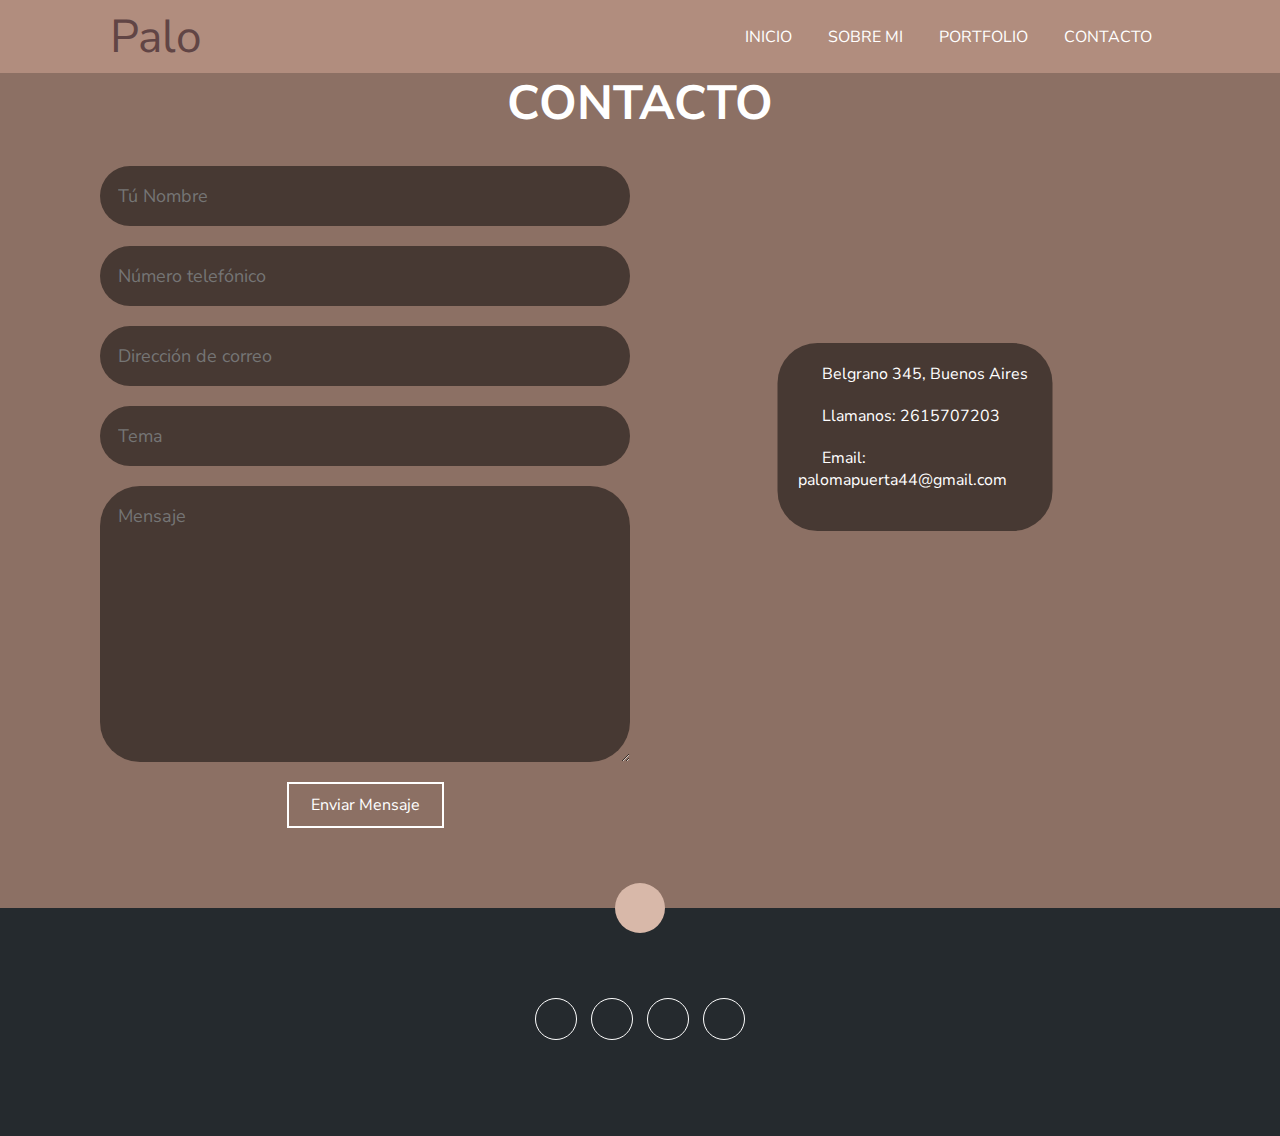
==== Pagina porfolio/contactos/index.html @ bccb288f "Add files via upload" ====
<!DOCTYPE html>
<html lang="es">
<head>
    <meta charset="UTF-8">
    <meta http-equiv="X-UA-Compatible" content="IE=edge">
    <meta name="viewport" content="width=device-width, initial-scale=1.0">
    <link rel="stylesheet" href="https://cdnjs.cloudflare.com/ajax/libs/font-awesome/6.1.2/css/all.min.css" integrity="sha512-1sCRPdkRXhBV2PBLUdRb4tMg1w2YPf37qatUFeS7zlBy7jJI8Lf4VHwWfZZfpXtYSLy85pkm9GaYVYMfw5BC1A==" crossorigin="anonymous" referrerpolicy="no-referrer" />
    <title>Portfolio</title>
    <link rel="stylesheet" href="../style.css">
</head>

<body>
    <!-- MENU ENCABEZADO -->
    <div class="contenedor-header">
        <header>
            <div class="logo">
                <a href="#">Palo </a>
                <img src="" alt="">
            </div>
            <nav id="nav">
                <ul>
                    <li><a href="/index.html" >INICIO</a></li>
                    <li><a href="/sobremi/index.html">SOBRE MI</a></li>
                    
                    <li><a href="/porfolio/index.html" >PORTFOLIO</a></li>
                    <li><a href="/contactos/index.html">CONTACTO</a></li>
                </ul>
            </nav>
            <div class="nav-responsive" onclick="mostrarOcultarMenu()">
                <i class="fa-solid fa-bars"></i> <!-- 3 lineas responsive -->
            </div>
        </header>
    </div>
    <!-- SECCION CONTACTO -->
    <section id="contacto" class="contacto">
        <div class="contenido-seccion">
            <h2>CONTACTO</h2>
            <div class="fila">
                <!-- Formulario -->
                <div class="col">
                    <input type="text" placeholder="Tú Nombre">
                    <input type="text" placeholder="Número telefónico">
                    <input type="text" placeholder="Dirección de correo">
                    <input type="text" placeholder="Tema">
                    <textarea name="" id="" cols="30" rows="10" placeholder="Mensaje"></textarea>
                    <button>
                        Enviar Mensaje<i class="fa-solid fa-paper-plane"></i>
                        <span class="overlay"></span>
                    </button>
                </div>
                <!-- Mapa -->
                <div class="col">
                    <img src="#" alt="">
                    <div class="info">
                        <ul>
                            <li>
                                <i class="fa-solid fa-location-dot"></i>
                                Belgrano 345, Buenos Aires
                            </li>
                            <li>
                                <i class="fa-solid fa-mobile-screen"></i>
                                Llamanos: 2615707203 
                            </li>
                            <li>
                                <i class="fa-solid fa-envelope"></i>
                                Email: palomapuerta44@gmail.com
                            </li>
                        </ul>
                    </div>
                </div>
            </div>
        </div>
    </section>

    <!-- footer -->
    <footer>
        <a href="#inicio" class="arriba">
            <i class="fa-solid fa-angles-up"></i>
        </a>
        <div class="redes">
            <a href="https://x.com/PalomaPuerta4?t=uo4NbCPd7Z5BEoThgg9GaA&s=09"><i class="fa-brands fa-twitter"></i></a>
            <a href="https://www.instagram.com/palo_puerta?igsh=MXNjbTdrZ3J2NDQ3eQ=="><i class="fa-brands fa-instagram"></i></a>
            <a href="https://web.telegram.org/a/#-1001224624669"><i class="fa-brands fa-telegram"></i></a>
            <a href="#"><i class="fa-brands fa-linkedin-in"></i></a>
        </div>
    </footer>

    <script src="java"></script>
</body>
</html>
---- Pagina porfolio/style.css ----
@import url('https://fonts.googleapis.com/css2?family=Nunito+Sans:ital,opsz,wght@0,6..12,200..1000;1,6..12,200..1000&display=swap');

*{
    box-sizing: border-box;
    font-family: "Nunito Sans", sans-serif;
    margin: 0;
    padding: 0;
}
html{
    /* me permite deslizar cuando hago clic en los links del menu */
    scroll-behavior: smooth;
}
/* MENU */
.contenedor-header{
    background: #b18d7e; /*linea de arriba*/
    position: fixed;
    width: 100%; /*largo*/
    top: 0;
    left: 0;
    z-index: 99;
}
.contenedor-header header{ /*medidas del largo corto ancho haro*/
    max-width: 1100px;
    margin: auto;
    display: flex;
    justify-content: space-between;
    align-items: center;
    padding: 5px 20px; /* alto largo */
}
.contenedor-header header .logo a{ /*el tamaño de las letras*/
    font-family: "Nunito Sans", sans-serif;
    font-size: 46px;
    color:#614545; /*color logo*/
    text-decoration: none;
}
.contenedor-header header ul{
    display: flex;
    list-style: none;
}
.contenedor-header header nav ul li a{
    text-align: none;
    color: #fff; /*color de items*/
    margin: 0 15px;
    padding: 3px;
    transition: .5s;
    text-decoration: none;
}
.contenedor-header header nav ul li a:hover{
    color: #b4585d;
}
.nav-responsive{
    background-color: #b4585d;/*color del cuadrado */
    color:#512f2b; /*color de las 3 lineas */
    padding: 5px 10px;
    border-radius: 5px;
    cursor: pointer;
    display: none;
}
/* SECCION I N I C I O */
.inicio{
    background: linear-gradient(to top, #c4a393, #b18d7e),
    url(imagenes/flor.png); /*fondo*/
    background-size: cover;
    height: 100vh;
    color: #fff;
    display: flex;
    align-items: center;
}
.inicio .contenido-banner{ /*cuadradoinicio*/
    padding: 100px;
    background-color:#997A6D;
    max-width: 5000px;
    margin: auto;
    text-align: center;
    border-radius: 40px;
}
.inicio .contenido-banner img{
    margin-top: 40px;
    border: 300px  #8C7064; /*coso de arriba del nombre*/
    display: block;
    width: 20%; /*tamaño haro*/
    margin: auto;
    border-radius: 100%;
}
.inicio .contenido-banner h1{/*paloma*/
    margin-top: 40px;
    font-size: 52px;
    font-family: "Roboto Mono", monospace;
}
.inicio .contenido-banner h2{/*diseñadora*/
    font-size: 35px;
    font-weight: normal;
}
.inicio .contenido-banner .redes a{
    color: #fff; /* color de los iconos de redes* arriba*/
    display: inline-block;
    text-decoration: none;
    border: 1px solid #6B564D; /*circulo de redes*/
    border-radius: 100%;
    width: 62px;
    height: 62px;
    line-height: 62px;
    margin: 50px 15px;
    font-size: 20px;
    transition: .3s;
}
.inicio .contenido-banner .redes a:hover{
    background-color: #b4585d;
}
.sobremi{
    background-color:#b18d7e;/*rectangulo de sore mi*/
    color:#fff;
    padding: 50px 20px;
}
.sobremi .contenido-seccion{
    max-width: 1100px;
    margin: auto;
}
.sobremi h2{
    font-size: 48px;
    font-family: "Nunito Sans", sans-serif;
    text-align: center;
    padding: 20px 0;

}
.sobremi .contenido-seccion p{
    font: 18px;
    line-height: 22px;
    margin-bottom: 20px;
}
.sobremi .contenido-seccion p span{
    color: #34001e; /*hola soy paloma*/
    font-weight: bold;
}
.sobremi .fila{
    display: flex;
}
.sobremi .fila .col
{
    width: 50%;
}
.sobremi .fila .col h3{
    font-size: 28px;
    font-family: "Nunito Sans", sans-serif;
    margin-bottom: 25px;
}
.sobremi .fila .col ul{
    list-style: none;
}
.sobremi .fila .col ul li{
    margin: 12px 0;
}
.sobremi .fila .col ul li strong{
    display: inline-block;
    color: #34001e; /*datos personales */
    width: 130px;
}
.sobremi .fila .col ul li span{
    background-color: #34001e; /*feelance*/
    padding: 3px;
    font-weight: bold;
    border-radius: 5px;
}
.sobremi .fila .col .contenedor-intereses{
    display: flex;
    flex-wrap: wrap;
}
.sobremi .fila .col .contenedor-intereses .interes{
    width: 100px;
    height: 100px;
    background-color: #413e4a;/* intereses cuadrados*/
    border-radius: 10px;
    margin: 0 15px 15px 0;
    display: flex;
    flex-direction: column;
    align-items: center;
    justify-content: center;
    transition: .3s;
}.sobremi .fila .col .contenedor-intereses .interes:hover{
    background-color: #b38184; /*cuando toco los cuados de intereses*/
}
.sobremi .fila .col .contenedor-intereses .interes i{
    font-size: 30px;
    margin-bottom: 10px;
}
.sobremi button{
    cursor: pointer;
    background-color: transparent;
    border: 2px solid #fff;
    width: fit-content;
    display: block;
    margin: 20px auto;
    padding: 10px 22px;
    font-size: 16px;
    color: #fff;
    position: relative;
    z-index: 10;
}
.sobremi button .overlay{
    position: absolute;
    top: 0;
    left: 0;
    width: 0;
    height: 100%;
    background-color: #b38184; /* cuando toco arriba descargar cv */
    z-index: -1;
    transition: 1s;
}
.sobremi button:hover .overlay{
    width: 100%;
}
/* SECCION S K I L L S */
.skills{
    background-color: #8C7064; /*cuadrado de skills*/
    color: #fff;
    padding: 50px 20px;
}
.skills .contenido-seccion{
    max-width: 1100px;
    margin: auto;
}
.skills h2{
    font-size: 48px;
    font-family: "Nunito Sans", sans-serif;
    text-align: center;
    padding: 20px 0;

}
.skills .fila{
    display: flex;
}
.skills .fila .col{
    width: 50%;
    padding: 0 20px;
}
.skills .fila .col h3{
    font-size: 28px;
    font-family: "Nunito Sans", sans-serif;
    margin-bottom: 25px;
}
.skills .skill > span{
    font-weight: bold;
    display: block;
    margin-bottom: 10px;
}
.skills .skill .barra-skill{
    height: 8px;
    width: 80%;
    background-color: #4d4b4c;/*colore del fondo de la barra*/
    position: relative;
    margin-bottom: 30px;
}
.skills .skill .progreso{
    background-color: #3a0000; /*colore que se pone cuandola barra sube*/
    position: absolute;
    top: 0;
    left: 0;
    height: 8px;
}
.skills .skill .barra-skill span{
    position: absolute;
    height: 40px;
    width: 40px;
    background-color: #34001e; /*color de los circuos de porcentaje*/
    border-radius: 50px;
    line-height: 40px;
    text-align: center;
    top: -17px;
    right: -15px;
    font-size: 14px;
}
/* Estas clases se agregaran dinamicamente mediante javascript */
.skills .skill .javascript{
    width: 0%;
    animation: 2s javascript forwards;
}
@keyframes javascript {
    0%{width: 0%;}
    100%{width: 15%;}
}

.skills .skill .htmlcss{
    width: 0%;
    animation: 2s htmlcss forwards;
}
@keyframes htmlcss {
    0%{width: 0%;}
    100%{width: 20%;}
}

.skills .skill .photoshop{
    width: 0%;
    animation: 2s photoshop forwards;
}
@keyframes photoshop {
    0%{width: 0%;}
    100%{width: 35%;}
}


.skills .skill .drupal{
    width: 0%;
    animation: 2s drupal forwards;
}
@keyframes drupal { /* comunicacion*/
    0%{width: 0%;}
    100%{width: 80%;}
}

.skills .skill .comunicacion{
    width: 0%;
    animation: 2s comunicacion forwards;
}
@keyframes comunicacion { /*trabaajo en equipo*/
     0%{width: 0%;}
    100%{width: 80%;}
}

.skills .skill .trabajo{
    width: 0%;
    animation: 2s trabajo forwards;
}
@keyframes trabajo { /*creatividad*/
    0%{width: 0%;}
    100%{width: 99%;}
}

.skills .skill .creatividad{
    width: 0%;
    animation: 2s creatividad forwards;
}
@keyframes creatividad {/* dediscacion*/
    0%{width: 0%;}
    100%{width: 85%;}
}

.skills .skill .dedicacion{
    width: 0%;
    animation: 2s dedicacion forwards;
}
@keyframes dedicacion {
    0%{width: 0%;}
    100%{width: 45%;}
}

/* SECCION CURRICULUM */
.curriculum{
    background-color: #c4a393; /*color de curricum*/
    color: #fff;
    padding: 50px 20px;
}
.curriculum .contenido-seccion{
    max-width: 1100px;
    margin: auto;
}
.curriculum h2{
    font-size: 48px;
    font-family: "Nunito Sans", sans-serif;
    text-align: center;
    padding: 20px 0;

}
.curriculum .fila{
    display: flex;
    justify-content: space-between;
}
.curriculum .fila .col{
    width: 49%;
    padding: 0 20px;
}
.curriculum .fila .col h3{
    font-size: 28px;
    font-family: "Nunito Sans", sans-serif;
    margin-bottom: 25px;
}
.curriculum .fila .izquierda{
    border-right: 2px solid #413e4a; /*linea*/
}
.curriculum .fila .derecha{
    border-left: 2px solid #413e4a; /*linea*/
}
.curriculum .fila .item{
    padding: 25px;
    margin-bottom: 30px;
    background-color: #413e4a; /*cuadrados*/
    position: relative;
    border-radius: 40px;
}
.curriculum .fila .item h4{
    font-size: 20px;
    margin-bottom: 10px;
}
.curriculum .fila .item .casa{
    color: #34001e; /*nombres de los lugares*/
    font-size: 22px;
    font-weight: bold;
    display: block;
}
.curriculum .fila .item .fecha{
    display: block;
    color: #34001e; /*fechas*/
    margin-bottom: 10px;
}
.curriculum .fila .item p{
    line-height: 24px;
}
.curriculum .fila .izq{
    border-right: 2px solid#34001e; /*linea de cuadrados izqu*/
    margin-right: 20px;
}
.curriculum .fila .der{
    border-left: 2px solid #34001e; /*linea de cuadrados derecha*/
    margin-left: 20px;
}
.curriculum .fila .item .conectori{
    height: 2px;
    background-color: #34001e; /*lineas qeu levan a los circulos izq*/
    width: 47px;
    position: absolute;
    top: 50%;
    right: -47px;
    z-index: 5;
}
.curriculum .fila .item .conectori .circuloi{
    display: block;
    height: 10px;
    width: 10px;
    border-radius: 50%;
    background-color: #34001e; /*circulos que me llevan a la nimea izq*/
    float: right;
    position: relative;
    bottom: 4px;
}
.curriculum .fila .item .conectord{
    height: 2px;
    background-color: #34001e; /*lineas q llevan a los circulos*/
    width: 47px;
    position: absolute;
    top: 50%;
    left: -47px;
    z-index: 5;
}
.curriculum .fila .item .conectord .circulod{
    display: block;
    height: 10px;
    width: 10px;
    border-radius: 50%;
    background-color: #34001e; /*circulos derecha*/
    float: left;
    position: relative;
    bottom: 4px;
}
/* SECCION PORTFOLIO */
.portfolio{
    background-color: #6B564D;
    color: #fff;
    padding: 100px 200px;
}
.portfolio .contenido-seccion{
    max-width: 1100px;
    margin: auto;
}
.portfolio h2{
    font-size: 48px;
    font-family: "Nunito Sans", sans-serif;
    text-align: center;
    padding: 20px 0;
}
.portfolio .galeria{
    display: flex;
    flex-wrap: wrap;
    justify-content: space-around;
}
.portfolio .galeria .proyecto{
    position: relative;
    max-width: 340px;
    height: fit-content;
    margin: 10px;
    cursor: pointer;

}
.portfolio .galeria .proyecto img{
    width: 100%;
    display: block;
}
.portfolio .galeria .proyecto .overlay{
    position: absolute;
    top: 0;
    width: 100%;
    height: 100%;
    text-align: center;
    background: linear-gradient(#140f0d, #997A6D); 
    /*el primer color es desde arriba y el 2do es desde abajo es cuando pones el coso arriba de las imagenes*/
    display: flex;
    flex-direction: column;
    justify-content: center;
    transition: 1s;
    font-size: 18px;
    letter-spacing: 3px;
    opacity: 0;

}
.portfolio .galeria .proyecto .overlay h3{
    margin-bottom: 20px;
    transition: 1s;
}
.portfolio .galeria .proyecto .overlay:hover{
    opacity: 1;

}
.portfolio .galeria .proyecto .overlay:hover h3{
    margin-bottom: 0px;
}
/* SECCION CONTACTO */
.contacto{
    background-image: url(img/contact_bg.png);
    background-color: #8C7064;
    color: #fff;
    padding: 50px 0;
}
.contacto .contenido-seccion{
    max-width: 1100px;
    margin: auto;
}
.contacto h2{
    font-size: 48px;
    font-family: "Nunito Sans", sans-serif;
    text-align: center;
    padding: 20px 0;
}
.contacto .fila{
    display: flex;
}
.contacto .col{
    width: 50%;
    padding: 10px;
    position: relative;
}
.contacto .col input, .contacto .col textarea{
    display: block;
    width: 100%;
    padding: 18px;
    border: none;
    margin-bottom: 20px;
    background-color: #473933;
    color: #fff;
    font-size: 18px;
    border-radius: 40px;
}
.contacto button{
    cursor: pointer;
    background-color: transparent;
    border: 2px solid #fff;
    width: fit-content;
    display: block;
    margin: 20px auto;
    padding: 10px 22px;
    font-size: 16px;
    color: #fff;
    position: relative;
    z-index: 10;
}
.contacto button .overlay{
    position: absolute;
    top: 0;
    left: 0;
    width: 0;
    height: 100%;
    background-color: #b38184; /*de enviar mensaje */
    z-index: -1;
    transition: 1s;

}
.contacto button:hover .overlay{
    width: 100%;
}
.contacto .col img{
    width: 100%;
}
.contacto .col .info{
    position: absolute;
    top: 40%;
    background-color: #473933;
    padding: 20px;
    max-width: 350px;
    left: 50%;
    transform: translate(-50%, -50%);
    border-radius: 40px;
}
.contacto .col .info ul{
    list-style: none;
}
.contacto .col .info ul li{
    margin-bottom: 20px;
}
.contacto .col .info ul li i{
    color: #d8b8a9;/* colores de ubi cont mail*/
    display: inline-block;
    margin-right: 20px;
}
footer{
    background-color: #252A2E;
    color: #fff;
    padding: 50px 0 30px 0;
    text-align: center;
    position: relative;
    width: 100%;
}
footer .redes{
    margin-bottom: 20px;
}
footer .redes a{
    color: #fff;
    display: inline-block;
    text-decoration: none;
    border: 1px solid #fff;
    border-radius: 100%;
    width: 42px;
    height: 42px;
    line-height: 42px;
    margin: 40px 5px;
    font-size: 20px;
    transition: .3s;
}
footer .arriba{
    display: block;
    width: 50px;
    height: 50px;
    background-color: #d8b8a9; /*flecha que nos lleva para arriba*/
    color: #fff;
    position: absolute;
    left: 50%;
    transform: translateX(-50%);
    top: -25px;
    border-radius: 50%;
    line-height: 50px;
    font-size: 18px;
}
/* SECCION RESPONSIVE */
@media screen and (max-width:980px){
    nav{
        display: none;
    }
    .nav-responsive{
        display: block;
    }
    nav.responsive{
        display: block;
        position: absolute;
        right: 0;
        top: 75px;
        background-color: #252A2E;
        width: 180px;
    }
    nav.responsive ul{
        display: block !important;
    }
    nav.responsive ul li{
        border-bottom: 1px solid #fff;
        padding: 10px 0;
    }
}
@media screen and (max-width:700px){
    .sobremi .fila{
        display: block;
    }
    .sobremi .fila .col{
        width: fit-content;
    }

    .skills .fila{
        display: block;
    }
    .skills .fila .col{
        width: 100%;
    }
    .skills .fila .col .barra-skill{
        width: 100%;
    }

    .curriculum .fila{
        display: block;
    }
    .curriculum .fila .col{
        width: 90%;
    }
    .curriculum .fila .derecha{
        margin-left: 20px;
    }

    .portfolio .galeria{
        display: block;
        width: 100%;
    }
    .portfolio .galeria .proyecto{
        max-width: 100%;
    }
    .portfolio .galeria .proyecto img{
        width: 100%;
    }
    .contacto .fila{
        display: block;
    }
    .contacto .fila .col{
        width: 100%;
    }
}
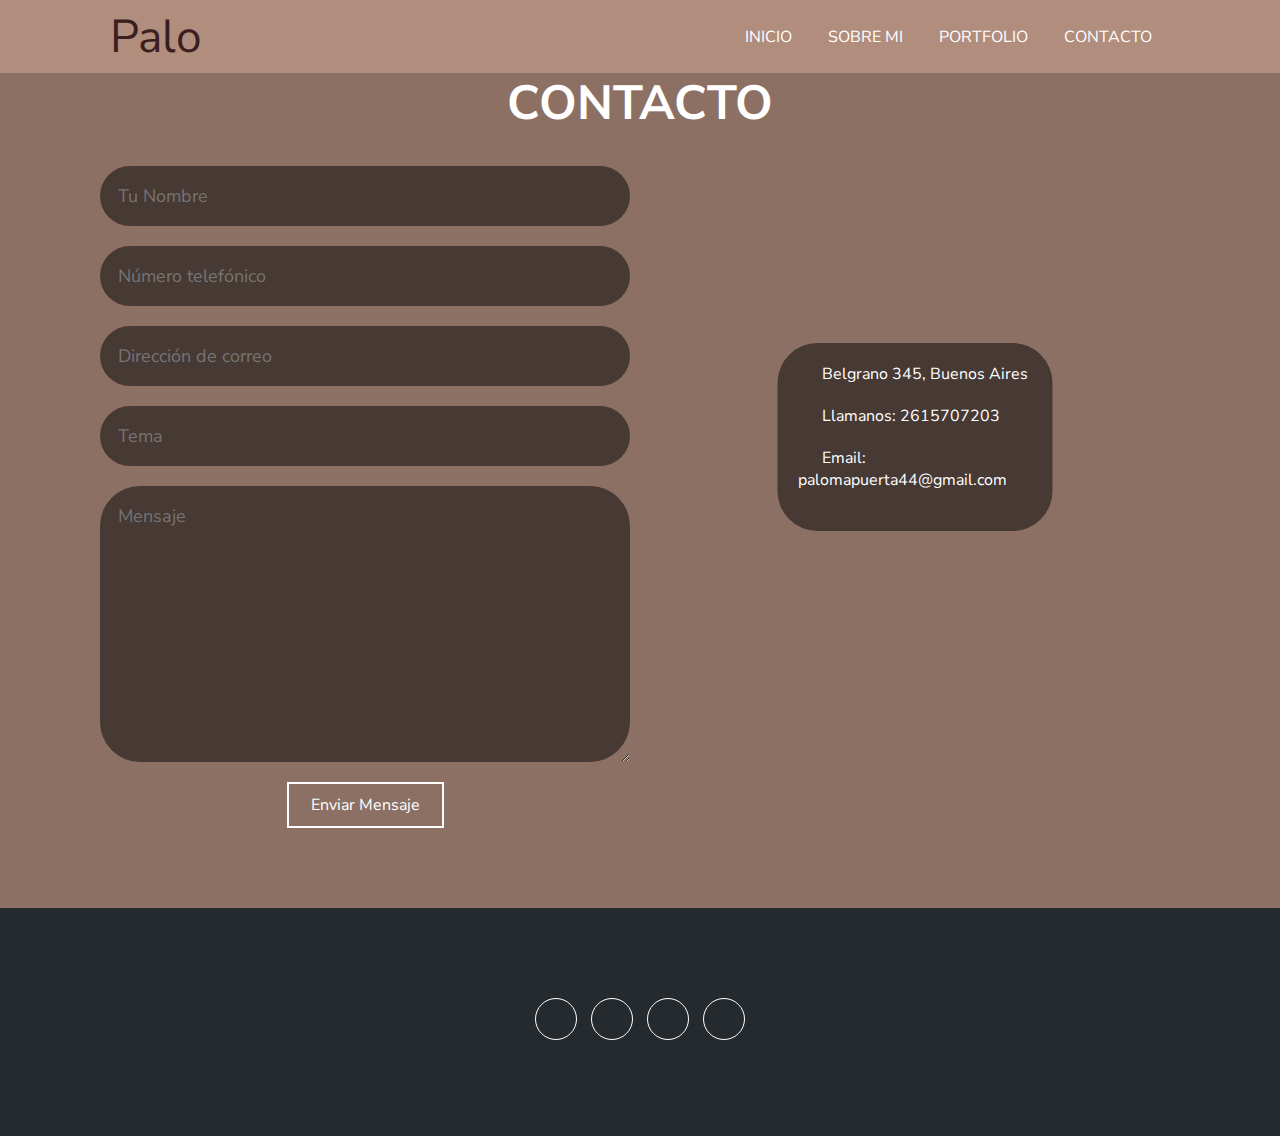
==== commit a6185a8a: "Add files via upload" ====
--- a/Pagina porfolio/contactos/index.html
+++ b/Pagina porfolio/contactos/index.html
@@ -36,18 +36,71 @@
         <div class="contenido-seccion">
             <h2>CONTACTO</h2>
             <div class="fila">
-                <!-- Formulario -->
-                <div class="col">
-                    <input type="text" placeholder="Tú Nombre">
-                    <input type="text" placeholder="Número telefónico">
-                    <input type="text" placeholder="Dirección de correo">
-                    <input type="text" placeholder="Tema">
-                    <textarea name="" id="" cols="30" rows="10" placeholder="Mensaje"></textarea>
-                    <button>
-                        Enviar Mensaje<i class="fa-solid fa-paper-plane"></i>
-                        <span class="overlay"></span>
-                    </button>
-                </div>
+               <!-- Formulario -->
+<div class="col">
+    <form id="contactForm" onsubmit="return validateForm()">
+        <input type="text" id="name" placeholder="Tu Nombre" required>
+        <input type="text" id="phone" placeholder="Número telefónico" required pattern="\d{10}">
+        <input type="email" id="email" placeholder="Dirección de correo" required>
+        <input type="text" id="subject" placeholder="Tema" required>
+        <textarea id="message" cols="30" rows="10" placeholder="Mensaje" required></textarea>
+        <button type="submit">
+            Enviar Mensaje<i class="fa-solid fa-paper-plane"></i>
+            <span class="overlay"></span>
+        </button>
+    </form>
+</div>
+
+<script>
+function validateForm() {
+    let valid = true;
+    let errorMessage = "";
+
+    // Nombre
+    let name = document.getElementById("name").value;
+    if (name.trim() === "") {
+        valid = false;
+        errorMessage += "El nombre es obligatorio.\n";
+    }
+
+    // Teléfono
+    let phone = document.getElementById("phone").value;
+    let phonePattern = /^\d{10}$/;
+    if (!phonePattern.test(phone)) {
+        valid = false;
+        errorMessage += "El número telefónico debe tener 10 dígitos.\n";
+    }
+
+    // Correo electrónico
+    let email = document.getElementById("email").value;
+    let emailPattern = /^[a-zA-Z0-9._-]+@[a-zA-Z0-9.-]+\.[a-zA-Z]{2,6}$/;
+    if (!emailPattern.test(email)) {
+        valid = false;
+        errorMessage += "Por favor, ingresa un correo electrónico válido.\n";
+    }
+
+    // Tema
+    let subject = document.getElementById("subject").value;
+    if (subject.trim() === "") {
+        valid = false;
+        errorMessage += "El tema es obligatorio.\n";
+    }
+
+    // Mensaje
+    let message = document.getElementById("message").value;
+    if (message.trim() === "") {
+        valid = false;
+        errorMessage += "El mensaje es obligatorio.\n";
+    }
+
+    // Mostrar mensajes de error si hay
+    if (!valid) {
+        alert(errorMessage);
+    }
+
+    return valid;
+}
+</script>
                 <!-- Mapa -->
                 <div class="col">
                     <img src="#" alt="">
@@ -74,8 +127,8 @@
 
     <!-- footer -->
     <footer>
-        <a href="#inicio" class="arriba">
-            <i class="fa-solid fa-angles-up"></i>
+       <!-- <a href="#inicio" class="arriba"> 
+            <i class="fa-solid fa-angles-up"></i>-->
         </a>
         <div class="redes">
             <a href="https://x.com/PalomaPuerta4?t=uo4NbCPd7Z5BEoThgg9GaA&s=09"><i class="fa-brands fa-twitter"></i></a>
--- a/Pagina porfolio/style.css
+++ b/Pagina porfolio/style.css
@@ -1,4 +1,5 @@
 @import url('https://fonts.googleapis.com/css2?family=Nunito+Sans:ital,opsz,wght@0,6..12,200..1000;1,6..12,200..1000&display=swap');
+
 
 *{
     box-sizing: border-box;
@@ -30,7 +31,7 @@
 .contenedor-header header .logo a{ /*el tamaño de las letras*/
     font-family: "Nunito Sans", sans-serif;
     font-size: 46px;
-    color:#614545; /*color logo*/
+    color:#3b1e1e; /*color logo*/
     text-decoration: none;
 }
 .contenedor-header header ul{
@@ -84,11 +85,11 @@
 }
 .inicio .contenido-banner h1{/*paloma*/
     margin-top: 40px;
-    font-size: 52px;
+    font-size: 62px;
     font-family: "Roboto Mono", monospace;
 }
 .inicio .contenido-banner h2{/*diseñadora*/
-    font-size: 35px;
+    font-size: 30px;
     font-weight: normal;
 }
 .inicio .contenido-banner .redes a{
@@ -105,7 +106,7 @@
     transition: .3s;
 }
 .inicio .contenido-banner .redes a:hover{
-    background-color: #b4585d;
+    background-color: #53463f;
 }
 .sobremi{
     background-color:#b18d7e;/*rectangulo de sore mi*/
@@ -156,7 +157,7 @@
     width: 130px;
 }
 .sobremi .fila .col ul li span{
-    background-color: #34001e; /*feelance*/
+    background-color: #6d4f5d; /*feelance*/
     padding: 3px;
     font-weight: bold;
     border-radius: 5px;
@@ -168,7 +169,7 @@
 .sobremi .fila .col .contenedor-intereses .interes{
     width: 100px;
     height: 100px;
-    background-color: #413e4a;/* intereses cuadrados*/
+    background-color: #6d4f5d;/* intereses cuadrados*/
     border-radius: 10px;
     margin: 0 15px 15px 0;
     display: flex;
@@ -251,7 +252,7 @@
     margin-bottom: 30px;
 }
 .skills .skill .progreso{
-    background-color: #3a0000; /*colore que se pone cuandola barra sube*/
+    background-color: #6d4f5d; /*colore que se pone cuandola barra sube*/
     position: absolute;
     top: 0;
     left: 0;
@@ -261,7 +262,7 @@
     position: absolute;
     height: 40px;
     width: 40px;
-    background-color: #34001e; /*color de los circuos de porcentaje*/
+    background-color: #6d4f5d; /*color de los circuos de porcentaje*/
     border-radius: 50px;
     line-height: 40px;
     text-align: center;
@@ -270,77 +271,76 @@
     font-size: 14px;
 }
 /* Estas clases se agregaran dinamicamente mediante javascript */
-.skills .skill .javascript{
+.skills .skill .javascript {
     width: 0%;
     animation: 2s javascript forwards;
 }
 @keyframes javascript {
-    0%{width: 0%;}
-    100%{width: 15%;}
-}
-
-.skills .skill .htmlcss{
+    0% { width: 0%; }
+    100% { width: 15%; }
+}
+
+.skills .skill .htmlcss {
     width: 0%;
     animation: 2s htmlcss forwards;
 }
 @keyframes htmlcss {
-    0%{width: 0%;}
-    100%{width: 20%;}
-}
-
-.skills .skill .photoshop{
+    0% { width: 0%; }
+    100% { width: 20%; }
+}
+
+.skills .skill .photoshop {
     width: 0%;
     animation: 2s photoshop forwards;
 }
 @keyframes photoshop {
-    0%{width: 0%;}
-    100%{width: 35%;}
-}
-
-
-.skills .skill .drupal{
+    0% { width: 0%; }
+    100% { width: 35%; }
+}
+
+.skills .skill .drupal {
     width: 0%;
     animation: 2s drupal forwards;
 }
-@keyframes drupal { /* comunicacion*/
-    0%{width: 0%;}
-    100%{width: 80%;}
-}
-
-.skills .skill .comunicacion{
+@keyframes drupal {
+    0% { width: 0%; }
+    100% { width: 55%; }
+}
+
+.skills .skill .comunicacion {
     width: 0%;
     animation: 2s comunicacion forwards;
 }
-@keyframes comunicacion { /*trabaajo en equipo*/
-     0%{width: 0%;}
-    100%{width: 80%;}
-}
-
-.skills .skill .trabajo{
+@keyframes comunicacion {
+    0% { width: 0%; }
+    100% { width: 80%; }
+}
+
+.skills .skill .trabajo {
     width: 0%;
     animation: 2s trabajo forwards;
 }
-@keyframes trabajo { /*creatividad*/
-    0%{width: 0%;}
-    100%{width: 99%;}
-}
-
-.skills .skill .creatividad{
+@keyframes trabajo {
+    0% { width: 0%; }
+    100% { width: 80%; }
+}
+
+.skills .skill .creatividad {
     width: 0%;
     animation: 2s creatividad forwards;
 }
-@keyframes creatividad {/* dediscacion*/
-    0%{width: 0%;}
-    100%{width: 85%;}
-}
-
-.skills .skill .dedicacion{
+@keyframes creatividad {
+    0% { width: 0%; }
+    100% { width: 99%; }
+}
+
+.skills .skill .dedicacion {
     width: 0%;
     animation: 2s dedicacion forwards;
 }
 @keyframes dedicacion {
-    0%{width: 0%;}
-    100%{width: 45%;}
+    0% { width: 0%; }
+    100% { width: 85%; }
 }
 
 /* SECCION CURRICULUM */
@@ -382,7 +382,7 @@
 .curriculum .fila .item{
     padding: 25px;
     margin-bottom: 30px;
-    background-color: #413e4a; /*cuadrados*/
+    background-color:#6d4f5d; /*cuadrados*/
     position: relative;
     border-radius: 40px;
 }
@@ -542,7 +542,7 @@
     padding: 18px;
     border: none;
     margin-bottom: 20px;
-    background-color: #473933;
+    background-color: #473933; /* color de la seccio de ifo */
     color: #fff;
     font-size: 18px;
     border-radius: 40px;
@@ -622,11 +622,11 @@
     font-size: 20px;
     transition: .3s;
 }
-footer .arriba{
+/*footer .arriba{
     display: block;
     width: 50px;
     height: 50px;
-    background-color: #d8b8a9; /*flecha que nos lleva para arriba*/
+    background-color: #d8b8a9; /*flecha que nos lleva para arriba
     color: #fff;
     position: absolute;
     left: 50%;
@@ -635,7 +635,7 @@
     border-radius: 50%;
     line-height: 50px;
     font-size: 18px;
-}
+}  */ 
 /* SECCION RESPONSIVE */
 @media screen and (max-width:980px){
     nav{
@@ -704,4 +704,49 @@
     .contacto .fila .col{
         width: 100%;
     }
-}+}
+
+/* En tu archivo style.css */
+@media only screen and (max-width: 768px) {
+    /* Ajusta los estilos del menú para dispositivos móviles */
+    .logo {
+        text-align: center;
+        margin-bottom: 20px;
+    }
+    
+    #nav {
+        display: none; /* Oculta el menú por defecto en dispositivos móviles */
+    }
+
+    #nav.active {
+        display: block; /* Muestra el menú cuando está activo */
+    }
+
+    #nav ul {
+        text-align: center;
+    }
+
+    #nav ul li {
+        display: block;
+        margin-bottom: 10px;
+    }
+
+    .nav-responsive {
+        display: block; /* Muestra el ícono de menú en dispositivos móviles */
+        text-align: right;
+        cursor: pointer;
+    }
+
+    .contenido-banner {
+        text-align: center;
+    }
+
+    .redes {
+        justify-content: center;
+    }
+}
+
+
+
+
+
